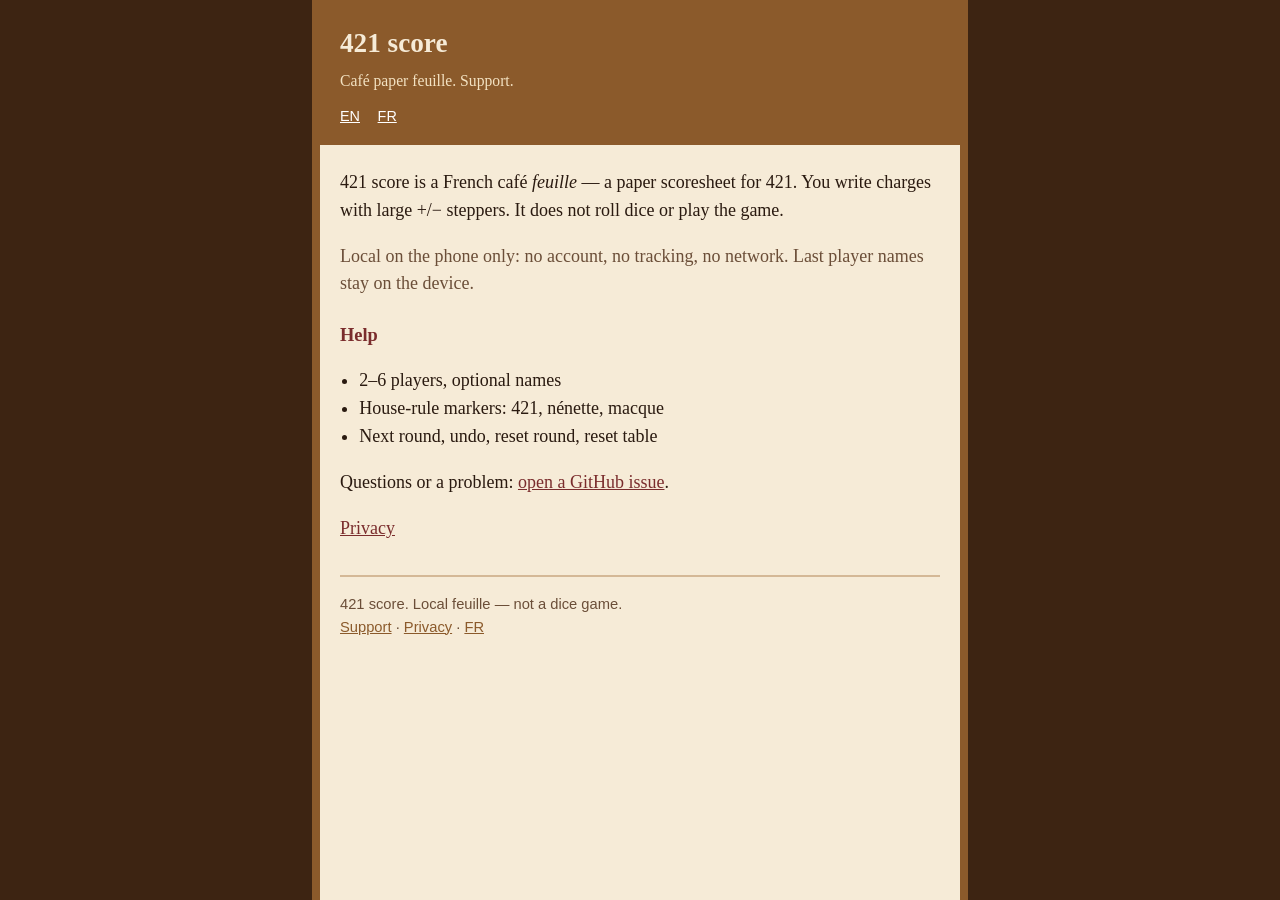
==== docs/index.html @ ba544a0b "Add Pages docs and optional release signing wiring Support/privacy EN+FR under docs/. bundleRelease " ====
<!DOCTYPE html>
<html lang="en">
<head>
  <meta charset="utf-8">
  <meta name="viewport" content="width=device-width, initial-scale=1">
  <title>421 score — Support</title>
  <meta name="description" content="Support for 421 score, a local café scoresheet. No account, no network.">
  <link rel="stylesheet" href="style.css">
</head>
<body>
  <main>
    <header>
      <h1>421 score</h1>
      <p>Café paper feuille. Support.</p>
      <nav class="langs" aria-label="Language">
        <a href="./">EN</a>
        <a href="fr/">FR</a>
      </nav>
    </header>

    <p>421 score is a French café <em>feuille</em> — a paper scoresheet for 421. You write charges with large +/− steppers. It does not roll dice or play the game.</p>
    <p class="muted">Local on the phone only: no account, no tracking, no network. Last player names stay on the device.</p>

    <h2>Help</h2>
    <ul>
      <li>2–6 players, optional names</li>
      <li>House-rule markers: 421, nénette, macque</li>
      <li>Next round, undo, reset round, reset table</li>
    </ul>
    <p>Questions or a problem: <a href="https://github.com/eliranRP/421-score/issues">open a GitHub issue</a>.</p>
    <p><a href="privacy.html">Privacy</a></p>

    <footer>
      421 score. Local feuille — not a dice game.
      <br>
      <a href="./">Support</a> · <a href="privacy.html">Privacy</a> · <a href="fr/">FR</a>
    </footer>
  </main>
</body>
</html>
---- docs/style.css ----
:root {
  --cream: #f6ebd7;
  --paper: #f3e2c2;
  --ink: #2a1a10;
  --oak: #8b5a2b;
  --dark-oak: #3d2412;
  --burgundy: #7a2c2c;
  --muted: #6b4e38;
  --line: #d4b896;
}

* { box-sizing: border-box; }

html, body {
  margin: 0;
  padding: 0;
}

body {
  font: 18px/1.55 Georgia, "Times New Roman", serif;
  background: var(--dark-oak);
  color: var(--ink);
}

main {
  max-width: 40rem;
  margin: 0 auto;
  padding: 1.5rem 1.25rem 3rem;
  background: var(--cream);
  min-height: 100vh;
  box-shadow: 0 0 0 8px var(--oak);
}

header {
  background: var(--oak);
  color: var(--cream);
  margin: -1.5rem -1.25rem 1.5rem;
  padding: 1.35rem 1.25rem 1.1rem;
}

header h1 {
  margin: 0 0 0.3rem;
  font-size: 1.7rem;
  font-weight: 700;
}

header p {
  margin: 0;
  color: var(--paper);
  font-size: 0.98rem;
}

nav.langs {
  margin-top: 0.75rem;
  font-size: 0.9rem;
  font-family: -apple-system, BlinkMacSystemFont, "Segoe UI", sans-serif;
}

nav.langs a {
  color: #fff;
  margin-right: 0.85rem;
}

h2 {
  font-size: 1.15rem;
  margin: 1.4rem 0 0.4rem;
  color: var(--burgundy);
}

.muted { color: var(--muted); }

a { color: var(--burgundy); }

ul { padding-left: 1.2rem; }

footer {
  margin-top: 2rem;
  padding-top: 1rem;
  border-top: 2px solid var(--line);
  font-size: 0.92rem;
  color: var(--muted);
  font-family: -apple-system, BlinkMacSystemFont, "Segoe UI", sans-serif;
}

footer a { color: var(--oak); }
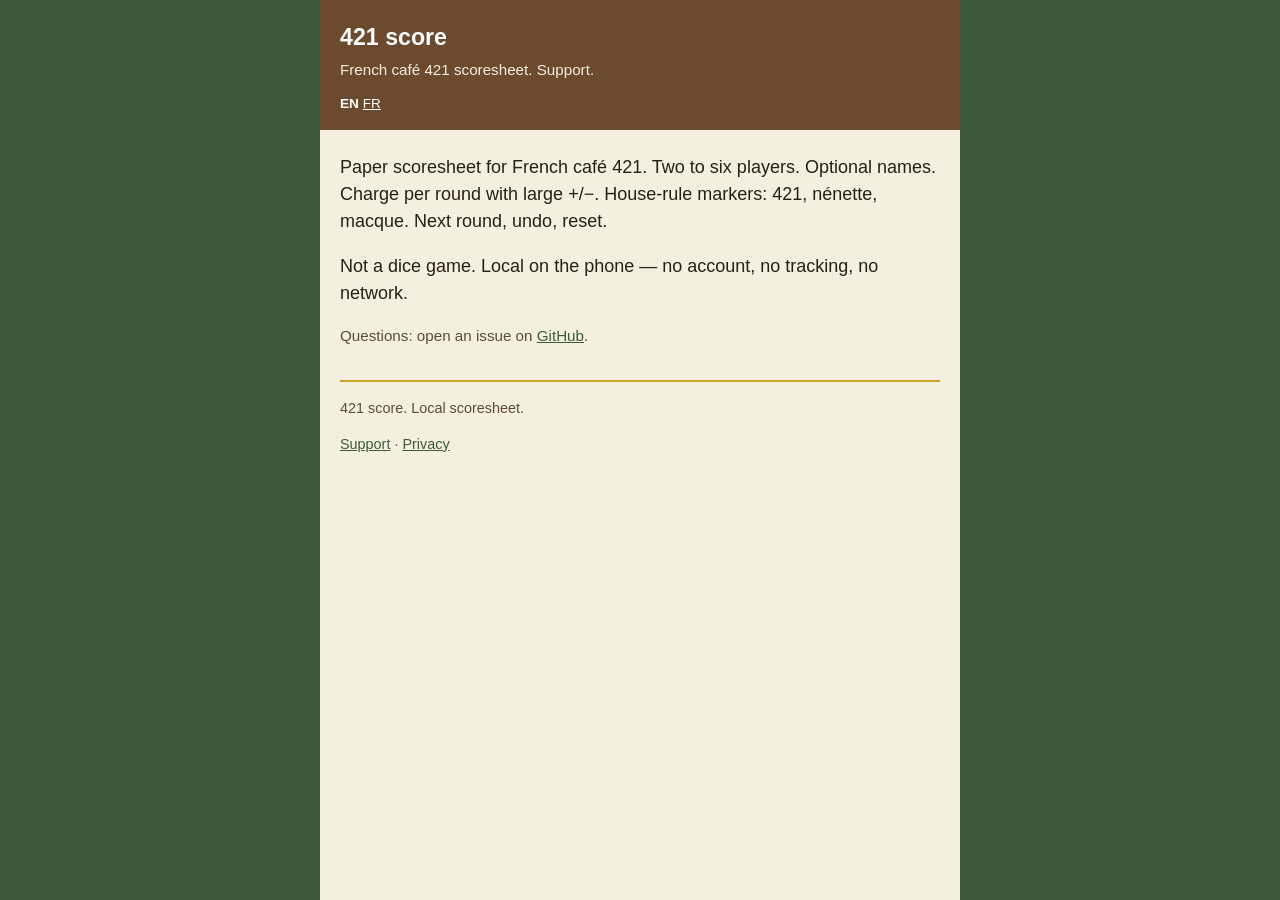
==== commit 96a0f60d: "Use Content Writer Pages copy for 421 score Replace invented docs with the support/privacy EN+FR pac" ====
--- a/docs/index.html
+++ b/docs/index.html
@@ -1,40 +1,28 @@
 <!DOCTYPE html>
 <html lang="en">
 <head>
-  <meta charset="utf-8">
-  <meta name="viewport" content="width=device-width, initial-scale=1">
-  <title>421 score — Support</title>
-  <meta name="description" content="Support for 421 score, a local café scoresheet. No account, no network.">
-  <link rel="stylesheet" href="style.css">
+<meta charset="utf-8">
+<meta name="viewport" content="width=device-width, initial-scale=1">
+<title>421 score</title>
+<meta name="description" content="French café 421 scoresheet. Support.">
+<link rel="stylesheet" href="style.css">
 </head>
 <body>
-  <main>
-    <header>
-      <h1>421 score</h1>
-      <p>Café paper feuille. Support.</p>
-      <nav class="langs" aria-label="Language">
-        <a href="./">EN</a>
-        <a href="fr/">FR</a>
-      </nav>
-    </header>
+<main>
+<header>
+<h1>421 score</h1>
+<p>French café 421 scoresheet. Support.</p>
+<nav class="langs" aria-label="Language"><strong>EN</strong> <a href="fr/index.html">FR</a></nav>
+</header>
 
-    <p>421 score is a French café <em>feuille</em> — a paper scoresheet for 421. You write charges with large +/− steppers. It does not roll dice or play the game.</p>
-    <p class="muted">Local on the phone only: no account, no tracking, no network. Last player names stay on the device.</p>
+<p>Paper scoresheet for French café 421. Two to six players. Optional names. Charge per round with large +/−. House-rule markers: 421, nénette, macque. Next round, undo, reset.</p>
+<p>Not a dice game. Local on the phone — no account, no tracking, no network.</p>
+<p class="muted">Questions: open an issue on <a href="https://github.com/eliranRP/421-score/issues">GitHub</a>.</p>
 
-    <h2>Help</h2>
-    <ul>
-      <li>2–6 players, optional names</li>
-      <li>House-rule markers: 421, nénette, macque</li>
-      <li>Next round, undo, reset round, reset table</li>
-    </ul>
-    <p>Questions or a problem: <a href="https://github.com/eliranRP/421-score/issues">open a GitHub issue</a>.</p>
-    <p><a href="privacy.html">Privacy</a></p>
-
-    <footer>
-      421 score. Local feuille — not a dice game.
-      <br>
-      <a href="./">Support</a> · <a href="privacy.html">Privacy</a> · <a href="fr/">FR</a>
-    </footer>
-  </main>
+<footer>
+421 score. Local scoresheet.
+<p><a href="index.html">Support</a> · <a href="privacy.html">Privacy</a></p>
+</footer>
+</main>
 </body>
 </html>
--- a/docs/style.css
+++ b/docs/style.css
@@ -1,85 +1,42 @@
 :root {
-  --cream: #f6ebd7;
-  --paper: #f3e2c2;
-  --ink: #2a1a10;
-  --oak: #8b5a2b;
-  --dark-oak: #3d2412;
-  --burgundy: #7a2c2c;
-  --muted: #6b4e38;
-  --line: #d4b896;
+  --paper: #F5EFE0;
+  --ink: #2A1F14;
+  --oak: #6B4A2E;
+  --felt: #3D5A3D;
+  --muted: #5C4A3A;
+  --brass: #C9A227;
 }
-
 * { box-sizing: border-box; }
-
-html, body {
-  margin: 0;
-  padding: 0;
-}
-
+html, body { margin: 0; padding: 0; }
 body {
-  font: 18px/1.55 Georgia, "Times New Roman", serif;
-  background: var(--dark-oak);
+  font: 18px/1.5 -apple-system, BlinkMacSystemFont, "Segoe UI", Helvetica, Arial, sans-serif;
+  background: var(--felt);
   color: var(--ink);
 }
-
 main {
   max-width: 40rem;
   margin: 0 auto;
   padding: 1.5rem 1.25rem 3rem;
-  background: var(--cream);
+  background: var(--paper);
   min-height: 100vh;
-  box-shadow: 0 0 0 8px var(--oak);
 }
-
 header {
   background: var(--oak);
-  color: var(--cream);
+  color: #fff;
   margin: -1.5rem -1.25rem 1.5rem;
-  padding: 1.35rem 1.25rem 1.1rem;
+  padding: 1.25rem 1.25rem 1rem;
 }
-
-header h1 {
-  margin: 0 0 0.3rem;
-  font-size: 1.7rem;
-  font-weight: 700;
-}
-
-header p {
-  margin: 0;
-  color: var(--paper);
-  font-size: 0.98rem;
-}
-
-nav.langs {
-  margin-top: 0.75rem;
-  font-size: 0.9rem;
-  font-family: -apple-system, BlinkMacSystemFont, "Segoe UI", sans-serif;
-}
-
-nav.langs a {
-  color: #fff;
-  margin-right: 0.85rem;
-}
-
-h2 {
-  font-size: 1.15rem;
-  margin: 1.4rem 0 0.4rem;
-  color: var(--burgundy);
-}
-
-.muted { color: var(--muted); }
-
-a { color: var(--burgundy); }
-
-ul { padding-left: 1.2rem; }
-
+header h1 { margin: 0 0 .25rem; font-size: 1.45rem; font-weight: 700; }
+header p { margin: 0; color: #F5EFE0; font-size: .95rem; }
+nav.langs { margin-top: .75rem; font-size: .85rem; }
+nav.langs a { color: #fff; margin-right: .75rem; }
+h2 { font-size: 1.1rem; margin: 1.4rem 0 .4rem; }
+.muted { color: var(--muted); font-size: .95rem; }
+a { color: var(--felt); }
 footer {
   margin-top: 2rem;
   padding-top: 1rem;
-  border-top: 2px solid var(--line);
-  font-size: 0.92rem;
+  border-top: 2px solid var(--brass);
+  font-size: .9rem;
   color: var(--muted);
-  font-family: -apple-system, BlinkMacSystemFont, "Segoe UI", sans-serif;
 }
-
-footer a { color: var(--oak); }
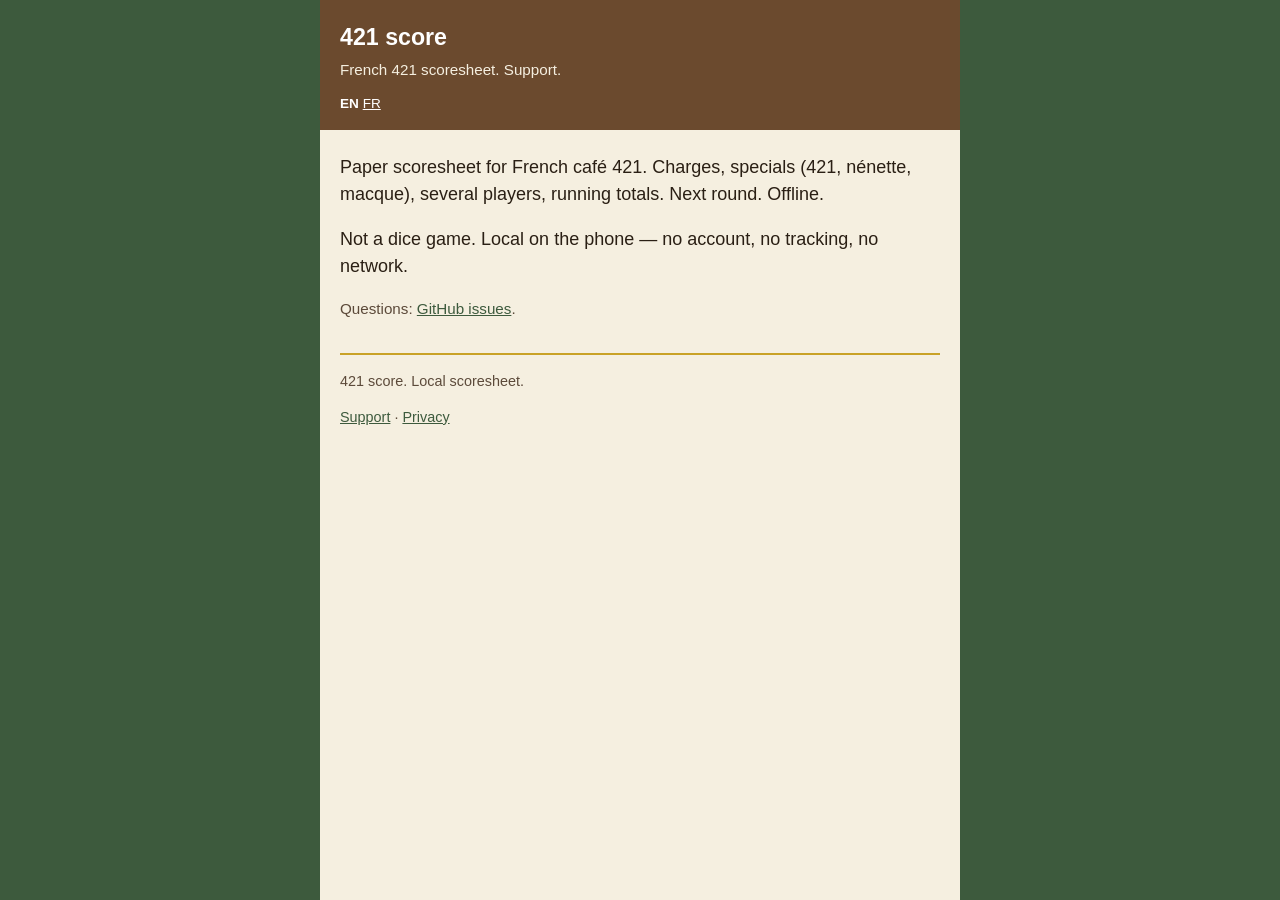
==== commit e858e60e: "Write verbatim Content Writer Pages HTML Replace support/privacy EN+FR with the exact Content Writer" ====
--- a/docs/index.html
+++ b/docs/index.html
@@ -4,20 +4,20 @@
 <meta charset="utf-8">
 <meta name="viewport" content="width=device-width, initial-scale=1">
 <title>421 score</title>
-<meta name="description" content="French café 421 scoresheet. Support.">
+<meta name="description" content="French 421 scoresheet. Support.">
 <link rel="stylesheet" href="style.css">
 </head>
 <body>
 <main>
 <header>
 <h1>421 score</h1>
-<p>French café 421 scoresheet. Support.</p>
+<p>French 421 scoresheet. Support.</p>
 <nav class="langs" aria-label="Language"><strong>EN</strong> <a href="fr/index.html">FR</a></nav>
 </header>
 
-<p>Paper scoresheet for French café 421. Two to six players. Optional names. Charge per round with large +/−. House-rule markers: 421, nénette, macque. Next round, undo, reset.</p>
+<p>Paper scoresheet for French café 421. Charges, specials (421, nénette, macque), several players, running totals. Next round. Offline.</p>
 <p>Not a dice game. Local on the phone — no account, no tracking, no network.</p>
-<p class="muted">Questions: open an issue on <a href="https://github.com/eliranRP/421-score/issues">GitHub</a>.</p>
+<p class="muted">Questions: <a href="https://github.com/eliranRP/421-score/issues">GitHub issues</a>.</p>
 
 <footer>
 421 score. Local scoresheet.
